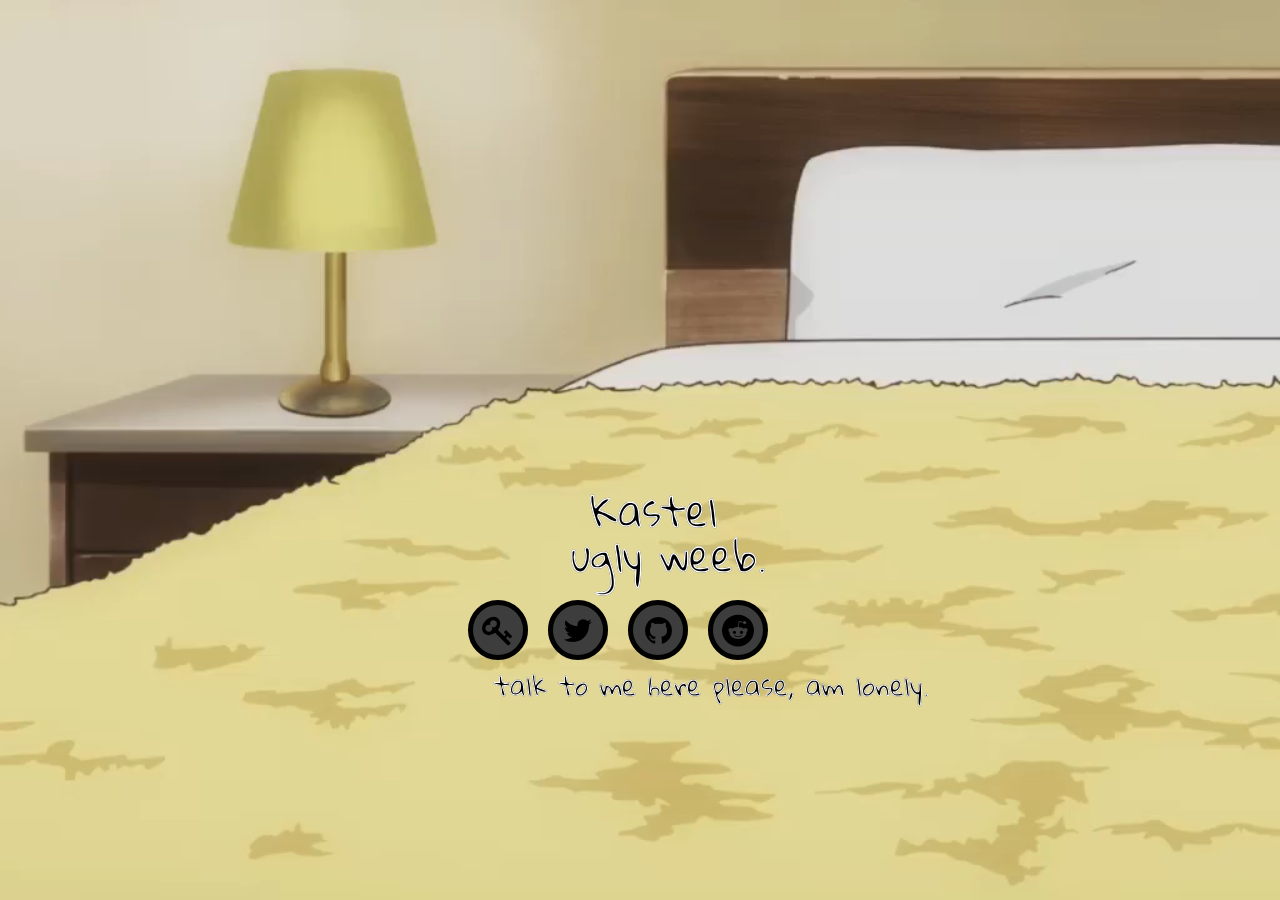
==== beta.html @ 9c96a017 "added beta site" ====
<!DOCTYPE html>
<html>
  <head>
    <link href="https://fonts.googleapis.com/css?family=Gloria+Hallelujah" rel="stylesheet">
    <link rel="stylesheet" href="css/beta.css">
    <link href="https://maxcdn.bootstrapcdn.com/font-awesome/4.7.0/css/font-awesome.min.css" rel="stylesheet" integrity="sha384-wvfXpqpZZVQGK6TAh5PVlGOfQNHSoD2xbE+QkPxCAFlNEevoEH3Sl0sibVcOQVnN" crossorigin="anonymous">
    <meta charset="utf-8">
    <title>Kastel</title>
  </head>
  <body>
    <h1>Kastel</h1>
    <h3>ugly weeb.</h3>
    <h6>talk to me here please, am lonely.</h6>
  <div id="vid">
    <video src="videos/eat.mp4" autoplay loop ></video>
  </div id="vid">
  <div class="wrapper">
  <ul>
    <li class="key"><i class="fa fa-key fa-2x" aria-hidden="true"></i></li>
    <li class="twitter"><i class="fa fa-twitter fa-2x" aria-hidden="true"></i></li>
    <li class="github"><i class="fa fa-github fa-2x" aria-hidden="true"></i></li>
    <li class="reddit"><i class="fa fa-reddit fa-2x" aria-hidden="true"></i></li>
  </ul>
</div>
  </body>
</html>
---- css/beta.css ----
#vid {
	width: 100%;
	height: 50vh;
}

#vid video {
	position: fixed;
	top: 50%;
	left: 50%;
	transform: translate(-50%, -50%);
	-webkit-transform: translate(-50%, -50%);
	-ms-transform: translate(-50%, -50%);
	min-height: 100%;
	min-width: 100%;
  z-index: 0;
}

h1 {
  z-index: 1;
  position: fixed;
  text-align: center;
  margin-left: -50px;
  margin-top: -25px;
  top: 55%;
  left: 50%;
  font-family: 'Gloria Hallelujah', cursive;
  /* text-shadow: -1px 0 #000000,0 1px #000000,1px 0 #000000,0 -1px #ffffff; */
  -webkit-text-stroke: .01px white;
  font-size: 40px;
}

h3 {
  z-index: 1;
  position: fixed;
  text-align: center;
  margin-left: -50px;
  margin-top: -25px;
  top: 60%;
  left: 48.5%;
  font-family: 'Gloria Hallelujah', cursive;
  /* text-shadow: -1px 0 #000000,0 1px #000000,1px 0 #000000,0 -1px #ffffff; */
  -webkit-text-stroke: .01px white;
  font-size: 40px;
}

h6 {
  z-index: 1;
  position: fixed;
  text-align: center;
  margin-left: -50px;
  margin-top: -25px;
  top: 76%;
  left: 42.5%;
  font-family: 'Gloria Hallelujah', cursive;
  /* text-shadow: -1px 0 #000000,0 1px #000000,1px 0 #000000,0 -1px #ffffff; */
  -webkit-text-stroke: .01px white;
  font-size: 26px;
}

* {
  margin: 0;
  padding: 0;
}

body {
  background: #0A122A;
}

/* center the wrapper */
.wrapper {
  position: absolute;
  top: 70%;
  left: 57.3%;
  transform: translate(-50%, -50%);
  width: 550px;
}

/* Style the Un-order list by setting its list-style to none */
.wrapper ul {
  list-style: none;
}

/* Style the list items inside the UL list, by setting its width, height and line-height
  and float them to left and set its border and border-radius.
 */
.wrapper ul li {
  width: 50px;
  height: 50px;
  line-height: 50px;
  margin: 0 10px;
  text-align: center;
  cursor: pointer;
  border-radius: 50%;
  border: 5px solid #000000;
  float: left;
  transition: all 0.5s ease;
	background-color: #3d3d3d;
}

/* Style the icons by setting its color and margin-top value to 20px
to align it properly */
.wrapper ul li .fa {
  color: #000000;
  margin-top: 10px;
  transition: all 0.5s ease;
}

/* Now target the specific li classes for styling and use box-shadow effect to border and text-shadow effect
  to icons for glowing effect and use transition property for smooth transition effect. */
/*r/space*/
.wrapper ul li:hover.reddit {
  border: 5px solid #E54B43;
  box-shadow: 0 0 15px #E54B43;
  transition: all 0.5s ease;
}

.wrapper ul li:hover .fa-reddit {
  color: #E54B43;
  text-shadow: 0 0 15px #E54B43;
  transition: all 0.5s ease;
}

/*twitter*/
.wrapper ul li:hover.twitter {
  border: 5px solid #00aced;
  box-shadow: 0 0 15px #00aced;
  transition: all 0.5s ease;
}

.wrapper ul li:hover .fa-twitter {
  color: #00aced;
  text-shadow: 0 0 15px #00ABEC;
  transition: all 0.5s ease;
}

/* git clone suicide */
.wrapper ul li:hover.github {
  border: 5px solid #F4BB44;
  box-shadow: 0 0 15px #F4BB44;
  transition: all 0.5s ease;
}

.wrapper ul li:hover .fa-github {
  color: #F4BB44;
  text-shadow: 0 0 15px #F4BB44;
  transition: all 0.5s ease;
}

/* keybase */
.wrapper ul li:hover.key {
  border: 5px solid #FF6F26;
  box-shadow: 0 0 15px #FF6F26;
  transition: all 0.5s ease;
}

.wrapper ul li:hover .fa-key {
  color: #FF6F26;
  text-shadow: 0 0 15px #FF6F26;
  transition: all 0.5s ease;
}

/* media queries */

@media screen and (max-width: 640px){
  .wrapper {
      width: 350px;
  }
  .wrapper ul li{
      margin-top: 10px;
  }
  .wrapper ul li.google{
      margin-left: 60px;
  }
}


@media screen and (max-width: 340px){
  .wrapper {
      width: 150px;
  }
  .wrapper ul li{
      margin:15px;
  }
  .wrapper ul li.google{
      margin-left: 15px;
  }
}
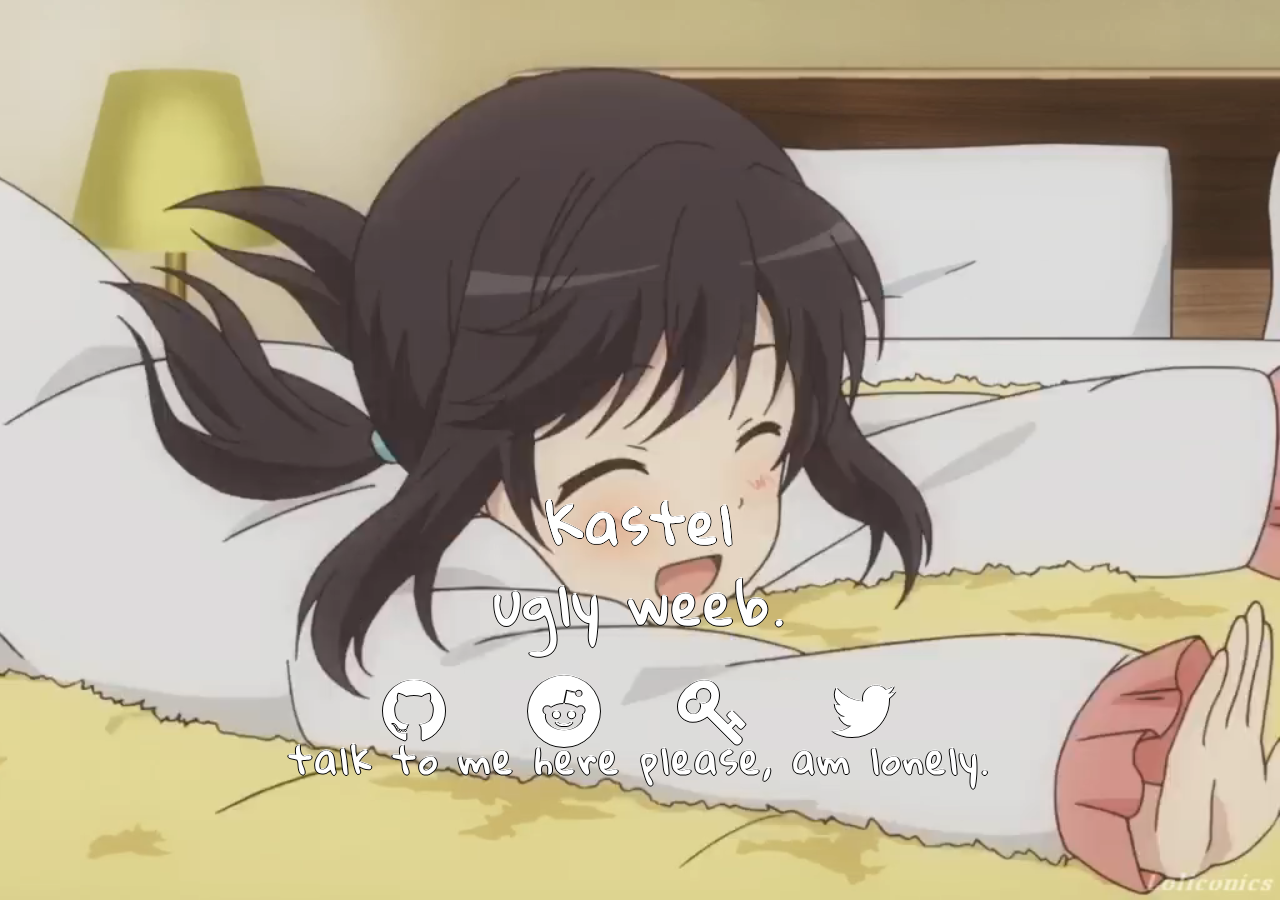
==== commit 576a34cb: "Overhaul of the sites code to make it better" ====
--- a/beta.html
+++ b/beta.html
@@ -1,26 +1,83 @@
 <!DOCTYPE html>
 <html>
-  <head>
-    <link href="https://fonts.googleapis.com/css?family=Gloria+Hallelujah" rel="stylesheet">
-    <link rel="stylesheet" href="css/beta.css">
-    <link href="https://maxcdn.bootstrapcdn.com/font-awesome/4.7.0/css/font-awesome.min.css" rel="stylesheet" integrity="sha384-wvfXpqpZZVQGK6TAh5PVlGOfQNHSoD2xbE+QkPxCAFlNEevoEH3Sl0sibVcOQVnN" crossorigin="anonymous">
-    <meta charset="utf-8">
-    <title>Kastel</title>
-  </head>
-  <body>
+
+<head>
+  <link href="https://fonts.googleapis.com/css?family=Gloria+Hallelujah" rel="stylesheet">
+  <link rel="stylesheet" href="css/new-beta.css">
+  <link href="https://maxcdn.bootstrapcdn.com/font-awesome/4.7.0/css/font-awesome.min.css" rel="stylesheet" integrity="sha384-wvfXpqpZZVQGK6TAh5PVlGOfQNHSoD2xbE+QkPxCAFlNEevoEH3Sl0sibVcOQVnN" crossorigin="anonymous">
+  <meta charset="utf-8">
+  <title>Kastel</title>
+  <link rel="shortcut icon" href="/favicon.ico">
+  <link rel="icon" sizes="16x16 32x32 64x64" href="/favicon.ico">
+  <link rel="icon" type="image/png" sizes="196x196" href="/favicon-192.png">
+  <link rel="icon" type="image/png" sizes="160x160" href="/favicon-160.png">
+  <link rel="icon" type="image/png" sizes="96x96" href="/favicon-96.png">
+  <link rel="icon" type="image/png" sizes="64x64" href="/favicon-64.png">
+  <link rel="icon" type="image/png" sizes="32x32" href="/favicon-32.png">
+  <link rel="icon" type="image/png" sizes="16x16" href="/favicon-16.png">
+  <link rel="apple-touch-icon" href="/favicon-57.png">
+  <link rel="apple-touch-icon" sizes="114x114" href="/favicon-114.png">
+  <link rel="apple-touch-icon" sizes="72x72" href="/favicon-72.png">
+  <link rel="apple-touch-icon" sizes="144x144" href="/favicon-144.png">
+  <link rel="apple-touch-icon" sizes="60x60" href="/favicon-60.png">
+  <link rel="apple-touch-icon" sizes="120x120" href="/favicon-120.png">
+  <link rel="apple-touch-icon" sizes="76x76" href="/favicon-76.png">
+  <link rel="apple-touch-icon" sizes="152x152" href="/favicon-152.png">
+  <link rel="apple-touch-icon" sizes="180x180" href="/favicon-180.png">
+  <meta name="msapplication-TileColor" content="#FFFFFF">
+  <meta name="msapplication-TileImage" content="/favicon-144.png">
+  <meta name="msapplication-config" content="/browserconfig.xml">
+</head>
+
+<body>
+  <article>
     <h1>Kastel</h1>
     <h3>ugly weeb.</h3>
     <h6>talk to me here please, am lonely.</h6>
+    <div class="wrapper">
+      <span>
+        <a href="https://keybase.io/kastel" target="_blank" class="button keybase"> <i class="fa fa-key fa-2x" aria-hidden="true"> </i> </a>
+        <a href="https://twitter.com/KastelOfficial" target="_blank" class="button twitter"> <i class="fa fa-twitter fa-2x" aria-hidden="true"> </i> </a>
+        <a href="https://github.com/KastelOfficial" target="_blank" class="button git"> <i class="fa fa-github fa-2x" aria-hidden="true" > </i> </a>
+        <a href="https://www.reddit.com/user/itsKastel/" target="_blank" class="button reddit"> <i class="fa fa-reddit fa-2x" aria-hidden="true"> </i> </a>
+      </span>
+
+      </wrapper>
+
+      <!-- <ul>
+      <li class="key"> <a href="https://keybase.io/kastel" target="_blank"> <i class="fa fa-key fa-2x" aria-hidden="true"> </i> </a> </li>
+      <li class="twitter"> <a href="https://twitter.com/KastelOfficial" target="_blank"> <i class="fa fa-twitter fa-2x" aria-hidden="true"> </i> </a> </li>
+      <li class="github"> <a href="https://github.com/KastelOfficial" target="_blank"> <i class="fa fa-github fa-2x" aria-hidden="true"> </i> </a> </li>
+      <li class="reddit"> <a href="https://www.reddit.com/user/itsKastel/" target="_blank"> <i class="fa fa-reddit fa-2x" aria-hidden="true"> </i> </a> </li>
+    </ul> -->
+
+  </article>
+
+  <video autoplay loop id="video-background" muted plays-inline>
+    <source src="videos/eat.mp4" type="video/mp4">
+  </video>
+
+
+
+
+
+  <!-- <div class="wrapper">
+  <h1>Kastel</h1>
+  <h3>ugly weeb.</h3>
+  <h6>talk to me here please, am lonely.</h6>
   <div id="vid">
-    <video src="videos/eat.mp4" autoplay loop ></video>
+    <video src="videos/eat.mp4" autoplay loop></video>
   </div id="vid">
-  <div class="wrapper">
-  <ul>
-    <li class="key"><i class="fa fa-key fa-2x" aria-hidden="true"></i></li>
-    <li class="twitter"><i class="fa fa-twitter fa-2x" aria-hidden="true"></i></li>
-    <li class="github"><i class="fa fa-github fa-2x" aria-hidden="true"></i></li>
-    <li class="reddit"><i class="fa fa-reddit fa-2x" aria-hidden="true"></i></li>
-  </ul>
-</div>
-  </body>
+
+
+      <ul>
+        <li class="key"> <a href="https://keybase.io/kastel" target="_blank"> <i class="fa fa-key fa-2x" aria-hidden="true"> </i> </a> </li>
+        <li class="twitter"> <a href="https://twitter.com/KastelOfficial" target="_blank"> <i class="fa fa-twitter fa-2x" aria-hidden="true"> </i> </a> </li>
+        <li class="github"> <a href="https://github.com/KastelOfficial" target="_blank"> <i class="fa fa-github fa-2x" aria-hidden="true"> </i> </a> </li>
+        <li class="reddit"> <a href="https://www.reddit.com/user/itsKastel/" target="_blank"> <i class="fa fa-reddit fa-2x" aria-hidden="true"> </i> </a> </li>
+      </ul>
+
+  </div> -->
+</body>
+
 </html>
--- a/css/new-beta.css
+++ b/css/new-beta.css
@@ -0,0 +1,97 @@
+body {
+  margin: 0;
+  padding: 0;
+  background: #333;
+  background-attachment: fixed;
+  background-size: cover;
+  font-family: 'Gloria Hallelujah', cursive;
+}
+
+#video-background {
+  position: fixed;
+  right: 0;
+  bottom: 0;
+  min-width: 100%;
+  min-height: 100%;
+  width: auto;
+  height: auto;
+  z-index: -100;
+}
+
+h1 {
+  position: absolute;
+  top: 48%;
+  font-weight: bold;
+  -webkit-text-stroke: .01px white;
+  width: 100%;
+  font-size: 6vmin;
+  letter-spacing: 3px;
+  text-shadow: -1px 0 #000000,0 1px #000000,1px 0 #000000,0 -1px #ffffff;
+  color: #fff;
+  text-align: center;
+  font-family: 'Gloria Hallelujah', cursive;
+}
+
+h3 {
+  position: absolute;
+  text-shadow: -1px 0 #000000,0 1px #000000,1px 0 #000000,0 -1px #ffffff;
+  top: 55%;
+  width: 100%;
+  font-size: 6vmin;
+  letter-spacing: 3px;
+  color: #fff;
+  font-family: 'Gloria Hallelujah', cursive;
+  text-align: center;
+}
+
+h6 {
+  position: absolute;
+  top: 71%;
+  width: 100%;
+  font-size: 4vmin;
+  text-shadow: -1px 0 #000000,0 1px #000000,1px 0 #000000,0 -1px #ffffff;
+  letter-spacing: 3px;
+  color: #fff;
+  font-family: 'Gloria Hallelujah', cursive;
+  text-align: center;
+}
+
+.button {
+  position: absolute;
+  top: 75%;
+  width: 100%;
+  font-size: 36px;
+  letter-spacing: 3px;
+  color: #fff;
+  font-family: 'Gloria Hallelujah', cursive;
+  text-align: center;
+  transition: all 0.5s ease;
+  text-shadow: -1px 0 #000000,0 1px #000000,1px 0 #000000,0 -1px #ffffff;
+}
+
+.button i {
+  /* padding: 10px;
+  width: 70px;
+  cursor: pointer;
+  border-radius: 50%;
+  border: 5px solid #000000;
+
+  transition: all 0.5s ease;
+  background-color: #3d3d3d; */
+}
+
+.keybase i {
+  margin-left: 150px;
+}
+
+.reddit i {
+  margin-right: 150px;
+}
+
+.git i {
+  margin-right: 450px;
+}
+
+.twitter i {
+  margin-left: 450px;
+}
